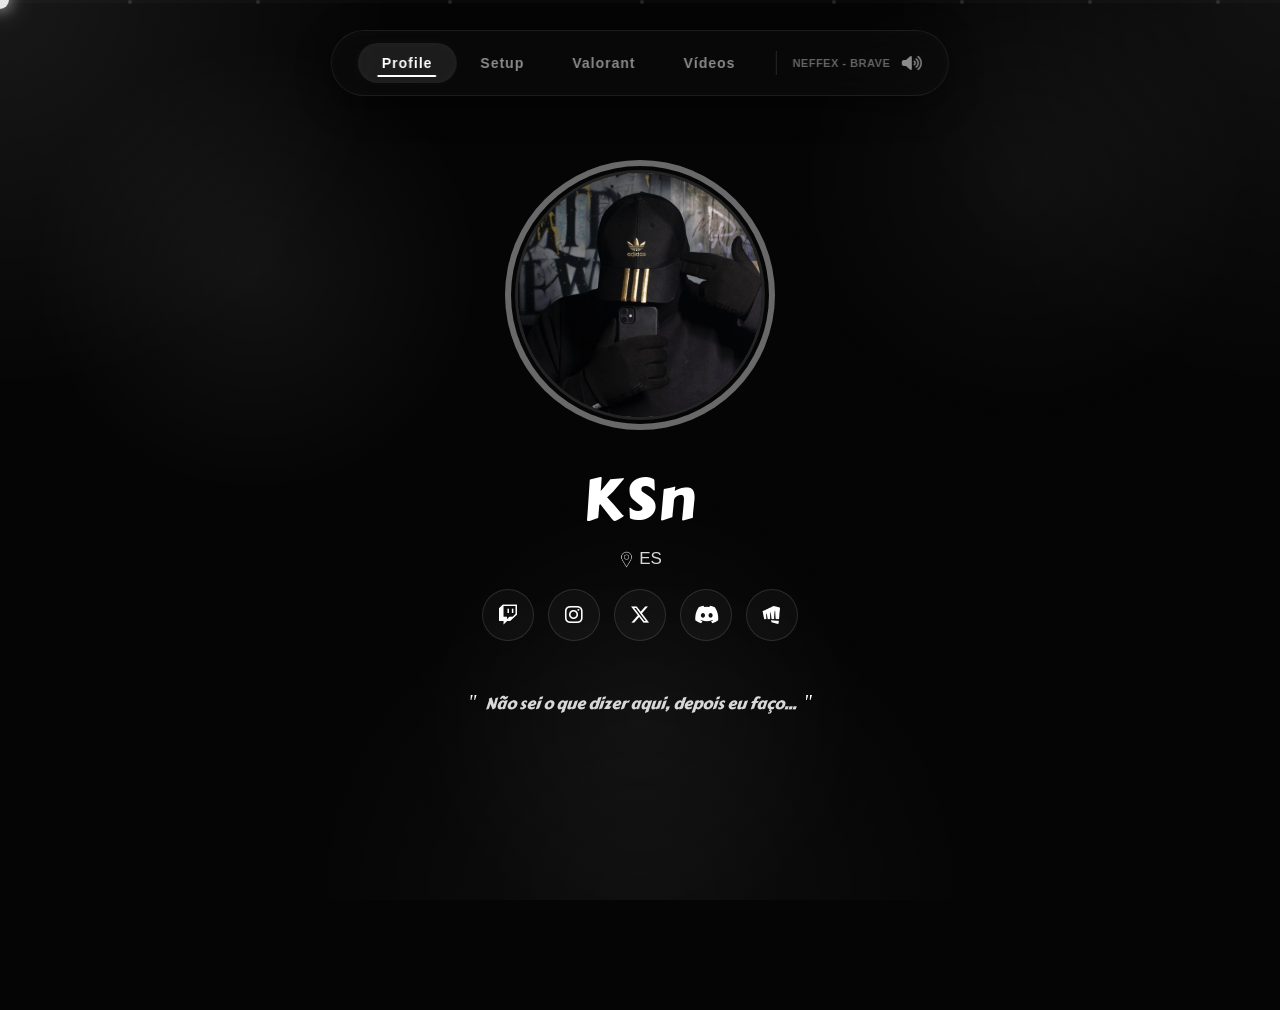
==== index.html @ 1a4c0a7f "Add files via upload" ====
<!DOCTYPE html>
<html lang="pt-BR">
<head>
    <meta charset="UTF-8">
    <meta name="viewport" content="width=device-width, initial-scale=1.0">
    <title>KSn | Profile</title>

    <link rel="icon" type="image/png" href="img/logo perfil.png">
    <link rel="stylesheet" href="style.css">
    <link rel="stylesheet" href="https://cdnjs.cloudflare.com/ajax/libs/font-awesome/6.5.1/css/all.min.css">

    <link rel="preconnect" href="https://fonts.googleapis.com">
    <link rel="preconnect" href="https://fonts.gstatic.com" crossorigin>
    <link href="https://fonts.googleapis.com/css2?family=Bowlby+One&family=Carter+One&display=swap" rel="stylesheet">

    <meta name="author" content="KSn">
    <meta property="og:type" content="website">
    <meta property="og:url" content="https://khrissodre.github.io/KSn/">
    <meta property="og:title" content="KSn | Links Oficiais">
    <meta property="og:description" content="Acesse minhas redes sociais, lives e setup.">
    <meta property="og:image" content="https://khrissodre.github.io/KSn/img/logo%20perfil.png">

    <meta name="twitter:card" content="summary_large_image">
    <meta name="twitter:title" content="KSn | Profile">
    <meta name="twitter:description" content="Player de Valorant. Links oficiais aqui.">
    <meta name="twitter:image" content="img/logo perfil.png">
</head>
<body>

    <div class="music-progress-container">
        <div id="music-progress-bar" class="music-progress-fill"></div>
    </div>

    <div class="particles">
        <span></span><span></span><span></span><span></span>
        <span></span><span></span><span></span><span></span>
    </div>

    <div class="cursor"></div>

    <header>
        <nav class="navbar">
            <a href="index.html" class="active">Profile</a>
            <a href="setup.html">Setup</a>
            <a href="setting.html">Valorant</a>
            <a href="video.html">Vídeos</a>
            <div class="divisor"></div>
            
            <span id="music-status" class="music-text-status">NEFFEX - Brave</span>
            
            <button onclick="toggleMusic()" class="botao-musica">
                <i id="img-music" class="fa-solid fa-volume-xmark"></i>
            </button>
        </nav>
    </header>

    <main>
        <div class="profile-header">
            <div class="foto-container">
                <img class="foto-perfil" src="img/logo perfil.png" alt="Foto Perfil">
            </div>

            <h1>KSn</h1>

            <p class="location">
                <img src="img/pino-de-localizacao.png" alt="Localização">
                ES
            </p>

            <div class="social-links">
                <a href="https://www.twitch.tv/ksnx_" class="social-btn twitch" target="_blank" rel="noopener">
                    <i class="fab fa-twitch"></i>
                </a>
                <a href="https://www.instagram.com/khrissodre/" class="social-btn instagram" target="_blank" rel="noopener">
                    <i class="fab fa-instagram"></i>
                </a>
                <a href="https://x.com/KsSodre" class="social-btn twitter" target="_blank" rel="noopener">
                    <i class="fab fa-x-twitter"></i>
                </a>
                <a href="https://discord.gg/SvCsMb9gwh" class="social-btn discord" target="_blank" rel="noopener">
                    <i class="fab fa-discord"></i>
                </a>
                <div class="copy-wrapper">
                    <a href="javascript:void(0)" onclick="copiarRiotID(this, 'KSn#027')">
                        <img src="img/logo riot.png" alt="Riot ID" class="riot-icon">
                    </a>
                </div>
            </div>
        </div>

        <h2 class="bio">
            Não sei o que dizer aqui, depois eu faço...
        </h2>
    </main>

    <audio id="musica" loop preload="auto">
        <source src="audio/NEFFEX - Brave [Copyright Free] No.217.mp3" type="audio/mpeg">
    </audio>

    <script>
    document.addEventListener("DOMContentLoaded", () => {
        // ==========================================
        // 1. CONTROLE DE ÁUDIO COM PROGRESSO VISUAL
        // ==========================================
        const musica = document.getElementById("musica");
        const iconeMusica = document.getElementById("img-music");
        const musicProgressBar = document.getElementById("music-progress-bar");

        if (musica) {
            musica.volume = 0.15;

            // Recupera e aplica o estado de mute salvo
            const musicaMutada = localStorage.getItem("musicMuted");
            if (musicaMutada === "true") {
                musica.muted = true;
                if (iconeMusica) iconeMusica.className = "fa-solid fa-volume-xmark";
            } else {
                musica.muted = false;
                if (iconeMusica) iconeMusica.className = "fa-solid fa-volume-high";
            }

            // Função segura para aplicar minutagem e dar Play
            function sincronizarETocar() {
                const tempoSalvo = localStorage.getItem("musicTime");
                if (tempoSalvo && musica.currentTime === 0) {
                    musica.currentTime = parseFloat(tempoSalvo);
                }
                musica.play().catch(() => { console.log("Autoplay aguardando interação."); });
            }

            // Eventos de inicialização do áudio
            musica.addEventListener("loadedmetadata", sincronizarETocar);
            sincronizarETocar();
            document.addEventListener("click", sincronizarETocar, { once: true });

            // Loop de sincronização (LocalStorage + Barra de Progresso)
            setInterval(() => {
                if (!musica.paused && musica.currentTime > 0) {
                    localStorage.setItem("musicTime", musica.currentTime);
                    
                    if (musica.duration && musicProgressBar) {
                        const porcentagem = (musica.currentTime / musica.duration) * 100;
                        musicProgressBar.style.width = `${porcentagem}%`;
                    }
                }
            }, 250);
        }

        // Função de clique no botão de Mute modificada (Texto fica fixo)
        window.toggleMusic = function() {
            if (!musica) return;
            musica.muted = !musica.muted;
            
            if (musica.muted) {
                if (iconeMusica) iconeMusica.className = "fa-solid fa-volume-xmark";
            } else {
                if (iconeMusica) iconeMusica.className = "fa-solid fa-volume-high";
            }
            localStorage.setItem("musicMuted", musica.muted);
        };

        // ==========================================
        // 2. CURSOR CUSTOMIZADO PROTEGIDO
        // ==========================================
        const cursor = document.querySelector(".cursor");
        if (cursor) {
            document.addEventListener("mousemove", (e) => {
                if (e.clientX >= window.innerWidth - 16 || e.clientY >= window.innerHeight - 5 || e.clientX <= 5 || e.clientY <= 5) {
                    cursor.style.display = "none";
                } else {
                    cursor.style.display = "block";
                }
                cursor.style.left = e.clientX + "px";
                cursor.style.top = e.clientY + "px";
            });

            document.addEventListener("mouseleave", () => {
                cursor.style.display = "none";
            });

            // Seleciona todos os elementos interativos ativos para o hover do cursor
            const hoverItems = document.querySelectorAll("a, button, .social-btn, .copy-wrapper a, .riot-icon");
            hoverItems.forEach(item => {
                item.addEventListener("mouseenter", () => cursor.classList.add("active"));
                item.addEventListener("mouseleave", () => cursor.classList.remove("active"));
            });
        }
    });

    // ==========================================
    // 3. FUNÇÃO DE COPIAR RIOT ID
    // ==========================================
    function copiarRiotID(elemento, textoParaCopiar) {
        navigator.clipboard.writeText(textoParaCopiar).then(() => {
            const parent = elemento.closest(".copy-wrapper") || elemento.parentElement;
            const existingNotif = parent.querySelector(".copy-notif");

            if (existingNotif) existingNotif.remove();

            const notif = document.createElement("div");
            notif.className = "copy-notif";
            notif.innerHTML = `
                <div class="copy-content">
                    <div class="copy-text">
                        <strong>Copiado!</strong>
                        <span>${textoParaCopiar}</span>
                    </div>
                    <i class="fa-regular fa-clipboard"></i>
                </div>
            `;

            parent.appendChild(notif);

            setTimeout(() => {
                notif.style.animation = "fadeOut 0.3s ease forwards";
                setTimeout(() => { notif.remove(); }, 300);
            }, 2500);
        });
    }
    </script>
</body>
</html>
---- style.css ----
/* ==================================================
   1. RESET GLOBAL & ESTILOS BASE
=================================================== */
* {
    margin: 0;
    padding: 0;
    box-sizing: border-box;
    scrollbar-width: thin;
    scrollbar-color: rgba(255, 255, 255, 0.25) rgba(255, 255, 255, 0.03);
}

body {
    font-family: 'Segoe UI', sans-serif;
    color: white;
    cursor: none !important;
    overflow-x: hidden;
    overflow-y: auto;
    min-height: 100vh;
    position: relative;
    background:
        radial-gradient(circle at top left, rgba(255, 255, 255, 0.08), transparent 25%),
        radial-gradient(circle at top right, rgba(255, 255, 255, 0.05), transparent 25%),
        radial-gradient(circle at bottom center, rgba(255, 255, 255, 0.04), transparent 30%),
        #050505;
    background-attachment: fixed;
}

body::before {
    content: "";
    position: fixed;
    inset: 0;
    background:
        radial-gradient(circle at 20% 30%, rgba(255, 255, 255, 0.06), transparent 20%),
        radial-gradient(circle at 80% 20%, rgba(255, 255, 255, 0.04), transparent 20%),
        radial-gradient(circle at 50% 80%, rgba(255, 255, 255, 0.04), transparent 25%);
    pointer-events: none;
    z-index: -2;
    animation: backgroundMove 12s ease-in-out infinite alternate;
}

@keyframes backgroundMove {
    0% { transform: translateY(0) scale(1); }
    100% { transform: translateY(-20px) scale(1.05); }
}

/* ==================================================
   2. SISTEMA VISUAL DA MÚSICA (TOPO DA PÁGINA)
================================================== */
.music-progress-container {
    position: fixed;
    top: 0;
    left: 0;
    width: 100%;
    height: 3px; /* Fica fixado no teto absoluto da tela */
    background: rgba(255, 255, 255, 0.02);
    z-index: 1000001; /* Acima do cursor para garantir visibilidade */
    overflow: hidden;
}

.music-progress-fill {
    height: 100%;
    width: 0%; /* Atualizado pelo JS */
    background: #ffffff;
    box-shadow: 0 0 10px rgba(255, 255, 255, 0.8), 0 0 5px rgba(255, 255, 255, 0.4);
    transition: width 0.2s linear;
}

/* ==================================================
   3. PARTICLES SYSTEM
=================================================== */
.particles {
    position: fixed;
    inset: 0;
    overflow: hidden;
    pointer-events: none;
    z-index: -1;
}

.particles span {
    position: absolute;
    width: 4px;
    height: 4px;
    border-radius: 50%;
    background: rgba(255, 255, 255, 0.12);
    animation: particleFloat linear infinite;
}

.particles span:nth-child(1) { left: 10%; animation-duration: 18s; }
.particles span:nth-child(2) { left: 20%; animation-duration: 25s; animation-delay: 2s; }
.particles span:nth-child(3) { left: 35%; animation-duration: 20s; animation-delay: 4s; }
.particles span:nth-child(4) { left: 50%; animation-duration: 22s; animation-delay: 1s; }
.particles span:nth-child(5) { left: 65%; animation-duration: 18s; animation-delay: 3s; }
.particles span:nth-child(6) { left: 75%; animation-duration: 26s; animation-delay: 5s; }
.particles span:nth-child(7) { left: 85%; animation-duration: 21s; animation-delay: 2s; }
.particles span:nth-child(8) { left: 95%; animation-duration: 24s; animation-delay: 4s; }

@keyframes particleFloat {
    from {
        transform: translateY(100vh) scale(0);
        opacity: 0;
    }
    10% { opacity: 1; }
    to {
        transform: translateY(-10vh) scale(1.2);
        opacity: 0;
    }
}

/* ==================================================
   4. CUSTOM CURSOR GRAPHICS
=================================================== */
.cursor {
    position: fixed;
    top: 0;
    left: 0;
    width: 18px;
    height: 18px;
    border-radius: 50%;
    background: rgba(255, 255, 255, 0.9);
    box-shadow: 0 0 15px rgba(255, 255, 255, 0.7), 0 0 30px rgba(255, 255, 255, 0.4);
    pointer-events: none;
    transform: translate(-50%, -50%);
    z-index: 1000000; /* Atualizado para flutuar acima dos modais de jogos */
    transition: width .2s ease, height .2s ease, background .2s ease, box-shadow .2s ease;
}

.cursor.active {
    width: 30px;
    height: 30px;
    background: rgba(255, 255, 255, 0.15);
    box-shadow: 0 0 20px rgba(255, 255, 255, 0.4);
}

/* ==================================================
   5. NAVBAR & MUSIC TEXT
=================================================== */
.navbar {
    display: flex;
    align-items: center;
    width: fit-content;
    position: fixed;
    top: 10px;
    left: 50%;
    transform: translateX(-50%);
    z-index: 1000;
    margin: 20px auto;
    padding: 12px 26px;
    border-radius: 60px;
    border: 1px solid rgba(255, 255, 255, 0.08);
    background: rgba(15, 15, 15, 0.45);
    backdrop-filter: blur(14px);
    -webkit-backdrop-filter: blur(14px);
    box-shadow: 0 8px 35px rgba(0, 0, 0, 0.45), inset 0 0 20px rgba(255, 255, 255, 0.02);
    transition: .35s ease;
}

.navbar:hover {
    box-shadow: 0 10px 40px rgba(0, 0, 0, 0.55), 0 0 25px rgba(255, 255, 255, 0.05);
}

.navbar a {
    position: relative;
    text-decoration: none;
    color: #8b8b8b;
    font-size: 14px;
    font-weight: 600;
    letter-spacing: 1px;
    padding: 12px 24px;
    border-radius: 40px;
    transition: color .3s ease, background .3s ease, transform .3s ease;
}

.navbar a:hover {
    color: white;
    transform: translateY(-2px);
    background: rgba(255, 255, 255, 0.05);
}

.navbar a.active {
    color: white;
    background: rgba(255, 255, 255, 0.08);
    box-shadow: inset 0 0 10px rgba(255, 255, 255, 0.04), 0 0 15px rgba(255, 255, 255, 0.03);
}

.navbar a::after {
    content: "";
    position: absolute;
    left: 50%;
    bottom: 6px;
    width: 0%;
    height: 2px;
    border-radius: 10px;
    background: white;
    transform: translateX(-50%);
    transition: .35s ease;
}

.navbar a:hover::after,
.navbar a.active::after {
    width: 60%;
}

.divisor {
    width: 1px;
    height: 24px;
    margin: 0 16px;
    background: rgba(255, 255, 255, 0.12);
}

.music-text-status {
    font-size: 11px;
    font-weight: 600;
    letter-spacing: 0.5px;
    color: #8b8b8b;
    margin-right: 12px;
    text-transform: uppercase;
    white-space: nowrap;
    animation: textPulse 2s ease-in-out infinite alternate;
    opacity: 0.7;
    display: inline-block !important;
}

@keyframes textPulse {
    0% { opacity: 0.4; text-shadow: 0 0 0px rgba(255,255,255,0); }
    100% { opacity: 0.8; text-shadow: 0 0 4px rgba(255,255,255,0.1); }
}

.botao-musica {
    display: inline-flex;
    align-items: center;
    justify-content: center;
    background: transparent;
    border: none;
    color: #8b8b8b;
    font-size: 16px;
    padding: 0;
    transition: color .3s ease, transform .3s ease;
}

.botao-musica:hover {
    color: #ffffff;
    transform: scale(1.15);
}

.botao-musica i, 
.botao-musica #img-music {
    color: inherit !important;
    transition: color .3s ease;
}

/* ==================================================
   6. PROFILE HEADER & AVATAR
=================================================== */
.profile-header {
    display: flex;
    flex-direction: column;
    align-items: center;
    text-align: center;
    margin-top: 110px;
    animation: fadeUp 1s ease forwards;
}

.foto-container {
    position: relative;
    margin-top: 50px;
    display: flex;
    justify-content: center;
    align-items: center;
    width: 270px;
    height: 270px;
}

.foto-container::before {
    content: "";
    position: absolute;
    width: 100%;
    height: 100%;
    border-radius: 50%;
    background: white;
    opacity: 0.4;
    animation: ringRotate 5s linear infinite;
}

.foto-container::after {
    content: "";
    position: absolute;
    inset: 6px;
    background: #050505;
    border-radius: 50%;
    z-index: 1;
}

.foto-perfil {
    position: relative;
    z-index: 2;
    width: 250px;
    height: 250px;
    border-radius: 50%;
    object-fit: cover;
    border: 3px solid rgba(255, 255, 255, 0.12);
    animation: fotoFloat 4s ease-in-out infinite;
}

.foto-perfil:hover {
    transform: scale(1.04);
}

@keyframes fotoFloat {
    0%, 100% { transform: translateY(0); }
    50% { transform: translateY(-8px); }
}

@keyframes ringRotate {
    0% { transform: rotate(0deg); }
    100% { transform: rotate(360deg); }
}

/* ==================================================
   7. TYPOGRAPHY (NAME & LOCATION)
=================================================== */
.profile-header h1 {
    margin-top: 25px;
    margin-bottom: 10px;
    font-family: "Carter One", system-ui;
    font-size: 58px;
    font-weight: 400;
    letter-spacing: 2px;
    color: white;
    animation: nomeGlow 3s ease-in-out infinite;
    transition: .4s ease;
}

.profile-header h1:hover {
    transform: scale(1.03);
}

@keyframes nomeGlow {
    0%, 100% { text-shadow: 0 0 8px rgba(255, 255, 255, 0.3), 0 0 18px rgba(255, 255, 255, 0.1); }
    50% { text-shadow: 0 0 12px rgba(255, 255, 255, 0.6), 0 0 28px rgba(255, 255, 255, 0.2); }
}

.location {
    display: flex;
    align-items: center;
    justify-content: center;
    gap: 4px;
    margin-top: -5px;
    color: #d8d8d8;
    font-size: 17px;
}

.location img {
    width: 17px;
    opacity: 0.7;
}

/* ==================================================
   8. SOCIAL LINKS & BUTTONS
=================================================== */
.social-links {
    display: flex;
    justify-content: center;
    align-items: center;
    gap: 14px;
    margin-top: 20px;
}

.copy-wrapper {
    position: relative;
    display: inline-block;
}

.social-btn,
.copy-wrapper a {
    position: relative;
    display: flex;
    justify-content: center;
    align-items: center;
    width: 52px;
    height: 52px;
    overflow: hidden;
    border-radius: 50%;
    background: rgba(255, 255, 255, 0.03);
    border: 1px solid rgba(255, 255, 255, 0.12);
    backdrop-filter: blur(10px);
    text-decoration: none;
    transition: transform .35s ease, box-shadow .35s ease;
}

.social-btn i,
.copy-wrapper img {
    position: relative;
    z-index: 2;
    transition: .35s ease;
}

.social-btn i {
    font-size: 20px;
    color: white;
}

.copy-wrapper img {
    width: 24px;
}

.social-btn::before,
.copy-wrapper a::before {
    content: "";
    position: absolute;
    left: 0;
    bottom: -100%;
    width: 100%;
    height: 100%;
    border-radius: 50%;
    background: white;
    transition: .45s ease;
}

.social-btn:hover::before,
.copy-wrapper a:hover::before {
    bottom: 0;
}

.social-btn:hover,
.copy-wrapper a:hover {
    transform: translateY(-4px) scale(1.05);
    box-shadow: 0 0 18px rgba(255, 255, 255, 0.15);
}

.social-btn:hover i { color: #050505 !important; }
.copy-wrapper a:hover img { filter: brightness(0); }
.riot-icon { width: 40px !important; }

/* ==================================================
   9. COPY NOTIFICATION BOX
=================================================== */
.copy-notif {
    position: absolute;
    top: 50%;
    left: calc(100% + 15px);
    transform: translateY(-50%);
    display: flex;
    align-items: center;
    gap: 10px;
    width: fit-content;
    min-width: 140px;
    padding: 10px 14px;
    border-radius: 14px;
    background: #111;
    border: 1px solid rgba(255, 255, 255, 0.08);
    z-index: 9999;
    animation: fadeIn .25s ease;
}

.copy-content {
    display: flex;
    align-items: center;
    gap: 10px;
}

.copy-text strong {
    display: block;
    margin-bottom: 2px;
    font-size: 13px;
    color: white;
}

.copy-text span {
    display: flex;
    flex-direction: column;
    font-size: 13px;
    color: #b5b5b5;
}

.copy-content i {
    margin-top: 2px;
    font-size: 15px;
    color: white;
    flex-shrink: 0;
}

.copy-notif::before {
    content: "";
    position: absolute;
    left: -6px;
    top: 50%;
    width: 12px;
    height: 12px;
    background: #111;
    transform: translateY(-50%) rotate(45deg);
    border-left: 1px solid rgba(255, 255, 255, 0.08);
    border-bottom: 1px solid rgba(255, 255, 255, 0.08);
}

/* ==================================================
   10. BIOGRAPHY SECTION
=================================================== */
.bio {
    max-width: 500px;
    margin: 45px auto 20px;
    text-align: center;
    font-family: 'Carter One', cursive;
    font-size: 16px;
    font-style: italic;
    font-weight: 400;
    line-height: 1.6;
    color: #d8d8d8;
    animation: fadeUp 1s ease forwards;
}

.bio::before, .bio::after { font-family: serif; font-size: 20px; color: white; }
.bio::before { content: '"'; margin-right: 5px; }
.bio::after { content: '"'; margin-left: 5px; }

/* ==================================================
   11. ANIMATIONS KEYFRAMES
=================================================== */
@keyframes fadeUp {
    from { opacity: 0; transform: translateY(30px); }
    to { opacity: 1; transform: translateY(0); }
}

@keyframes navbarFade {
    from { opacity: 0; transform: translateX(-50%) translateY(-20px); }
    to { opacity: 1; transform: translateX(-50%) translateY(0); }
}

@keyframes fadeIn {
    from { opacity: 0; transform: translateY(-50%) translateX(-10px); }
    to { opacity: 1; transform: translateY(-50%) translateX(0); }
}

@keyframes fadeOut {
    from { opacity: 1; transform: translateY(-50%) translateX(0); }
    to { opacity: 0; transform: translateY(-50%) translateX(10px); }
}

/* ==================================================
   12. NATIVE SCROLLBARS
=================================================== */
::-webkit-scrollbar { width: 10px; }
::-webkit-scrollbar-track { background: rgba(255, 255, 255, 0.03); border-radius: 10px; }
::-webkit-scrollbar-thumb { background: rgba(255, 255, 255, 0.2); border-radius: 10px; border: 2px solid rgba(0, 0, 0, 0.3); }
::-webkit-scrollbar-thumb:hover { background: rgba(255, 255, 255, 0.35); }
::-webkit-scrollbar-corner { background: transparent; }

/* ==================================================
   13. RESPONSIVE LAYOUT (MOBILE)
=================================================== */
@media (max-width: 768px) {
    * {
        cursor: auto !important; /* Restaura o cursor do sistema em telas touch */
    }
    .cursor {
        display: none !important;
    }
    .particles {
        opacity: 0.4;
    }
    .navbar {
        top: 20px;
        margin: 20px auto 0;
        width: 95%;
        padding: 10px 14px;
        justify-content: center;
        flex-wrap: wrap;
        gap: 6px;
        border-radius: 40px;
    }
    .navbar a {
        font-size: 12px;
        padding: 8px 10px;
        white-space: nowrap;
    }
    .divisor {
        display: none;
    }
    .music-text-status {
        display: none !important; /* Oculta o texto em telas pequenas para poupar espaço */
    }
    .botao-musica {
        font-size: 14px;
        padding: 6px;
    }
    .profile-header {
        margin-top: 120px;
        padding: 0 15px;
    }
    .foto-container {
        width: 180px;
        height: 180px;
    }
    .foto-perfil {
        width: 165px;
        height: 165px;
    }
    .profile-header h1 {
        font-size: 36px;
    }
    .location {
        font-size: 14px;
    }
    .location img {
        width: 14px;
    }
}
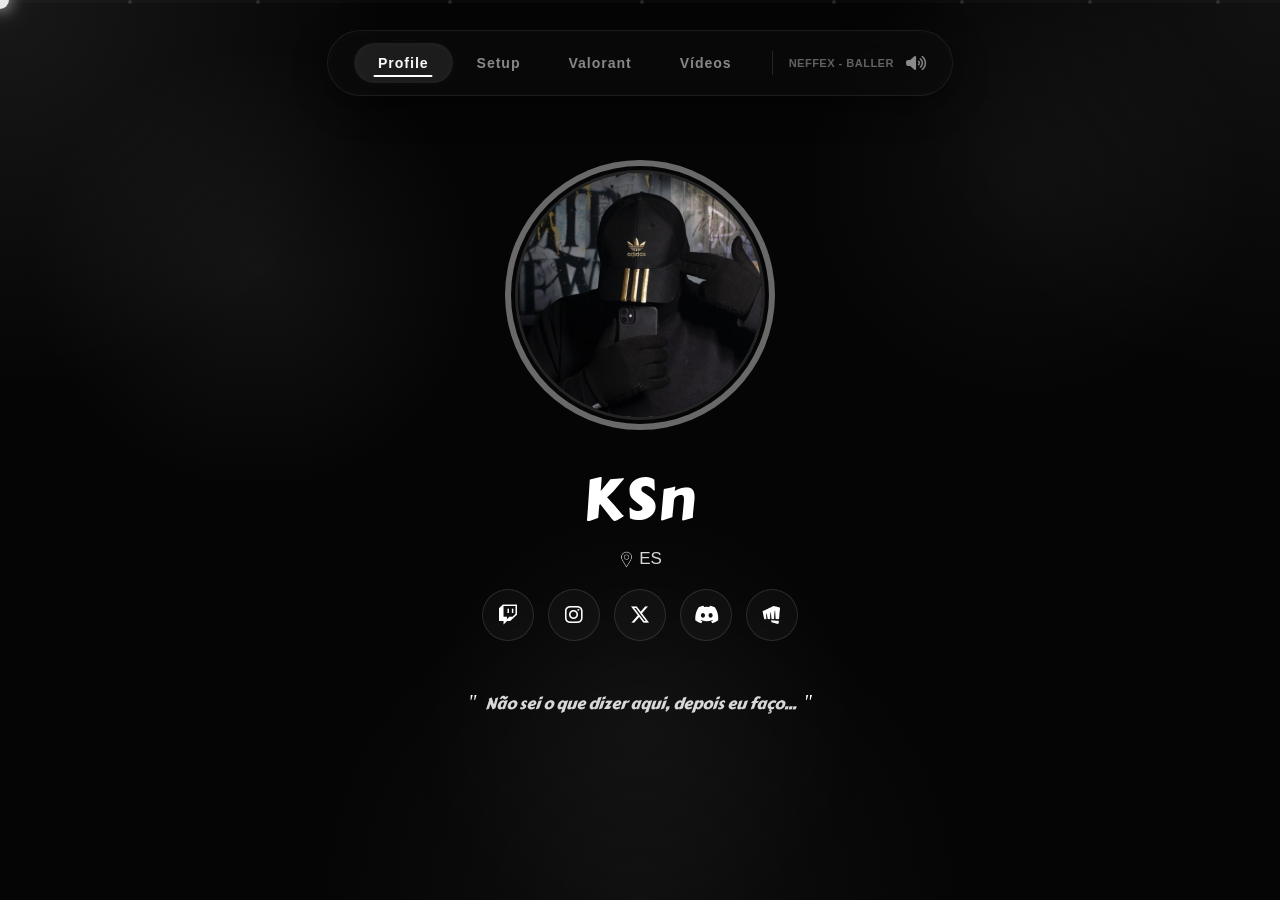
==== commit 04194ea0: "Add files via upload" ====
--- a/index.html
+++ b/index.html
@@ -46,7 +46,7 @@
             <a href="video.html">Vídeos</a>
             <div class="divisor"></div>
             
-            <span id="music-status" class="music-text-status">NEFFEX - Brave</span>
+            <span id="music-status" class="music-text-status">NEFFEX - Baller</span>
             
             <button onclick="toggleMusic()" class="botao-musica">
                 <i id="img-music" class="fa-solid fa-volume-xmark"></i>
@@ -94,7 +94,7 @@
     </main>
 
     <audio id="musica" loop preload="auto">
-        <source src="audio/NEFFEX - Brave [Copyright Free] No.217.mp3" type="audio/mpeg">
+        <source src="audio/NEFFEX - Baller.mp3" type="audio/mpeg">
     </audio>
 
     <script>
--- a/style.css
+++ b/style.css
@@ -9,12 +9,15 @@
     scrollbar-color: rgba(255, 255, 255, 0.25) rgba(255, 255, 255, 0.03);
 }
 
+main {
+    overflow: hidden;
+}
+
 body {
     font-family: 'Segoe UI', sans-serif;
     color: white;
     cursor: none !important;
     overflow-x: hidden;
-    overflow-y: auto;
     min-height: 100vh;
     position: relative;
     background:
@@ -497,7 +500,7 @@
 =================================================== */
 .bio {
     max-width: 500px;
-    margin: 45px auto 20px;
+    margin: 45px auto 0;
     text-align: center;
     font-family: 'Carter One', cursive;
     font-size: 16px;
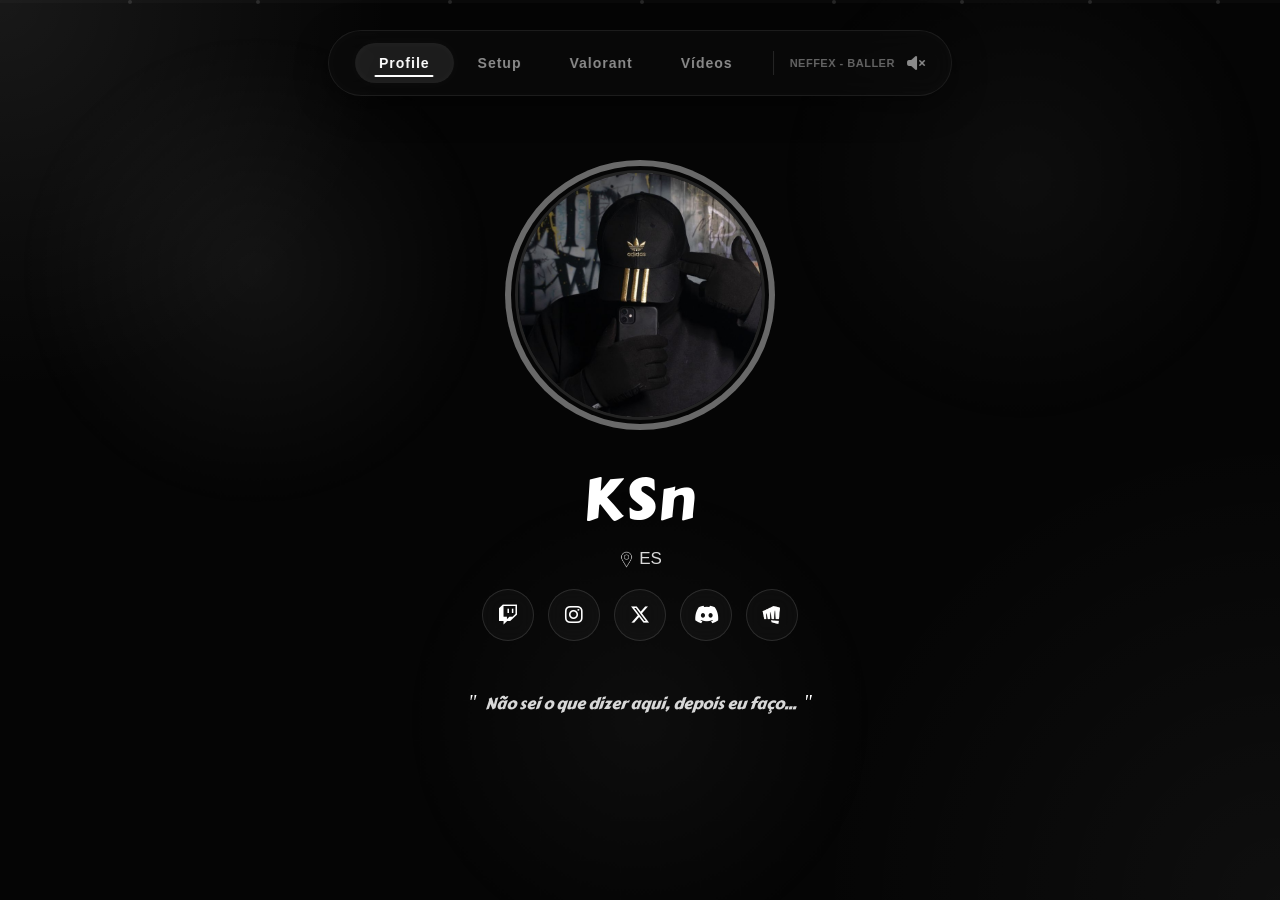
==== commit 3743bd1e: "Add files via upload" ====
--- a/index.html
+++ b/index.html
@@ -1,222 +1,227 @@
 <!DOCTYPE html>
 <html lang="pt-BR">
+
 <head>
     <meta charset="UTF-8">
-    <meta name="viewport" content="width=device-width, initial-scale=1.0">
+
+    <meta
+        name="viewport"
+        content="width=device-width, initial-scale=1.0"
+    >
+
     <title>KSn | Profile</title>
 
-    <link rel="icon" type="image/png" href="img/logo perfil.png">
-    <link rel="stylesheet" href="style.css">
-    <link rel="stylesheet" href="https://cdnjs.cloudflare.com/ajax/libs/font-awesome/6.5.1/css/all.min.css">
+    <link
+        rel="icon"
+        type="image/png"
+        href="assets/img/avatar/logo perfil.png"
+    >
+
+    <link
+        rel="stylesheet"
+        href="https://cdnjs.cloudflare.com/ajax/libs/font-awesome/6.5.1/css/all.min.css"
+    >
+
+    <link rel="stylesheet" href="assets/css/global.css">
+    <link rel="stylesheet" href="assets/css/index.css">
 
     <link rel="preconnect" href="https://fonts.googleapis.com">
-    <link rel="preconnect" href="https://fonts.gstatic.com" crossorigin>
-    <link href="https://fonts.googleapis.com/css2?family=Bowlby+One&family=Carter+One&display=swap" rel="stylesheet">
+
+    <link
+        rel="preconnect"
+        href="https://fonts.gstatic.com"
+        crossorigin
+    >
+
+    <link
+        href="https://fonts.googleapis.com/css2?family=Bowlby+One&family=Carter+One&display=swap"
+        rel="stylesheet"
+    >
 
     <meta name="author" content="KSn">
+
     <meta property="og:type" content="website">
     <meta property="og:url" content="https://khrissodre.github.io/KSn/">
     <meta property="og:title" content="KSn | Links Oficiais">
-    <meta property="og:description" content="Acesse minhas redes sociais, lives e setup.">
-    <meta property="og:image" content="https://khrissodre.github.io/KSn/img/logo%20perfil.png">
+
+    <meta
+        property="og:description"
+        content="Acesse minhas redes sociais, lives e setup."
+    >
+
+    <meta
+        property="og:image"
+        content="https://khrissodre.github.io/KSn/img/logo%20perfil.png"
+    >
 
     <meta name="twitter:card" content="summary_large_image">
     <meta name="twitter:title" content="KSn | Profile">
-    <meta name="twitter:description" content="Player de Valorant. Links oficiais aqui.">
-    <meta name="twitter:image" content="img/logo perfil.png">
+
+    <meta
+        name="twitter:description"
+        content="Player de Valorant. Links oficiais aqui."
+    >
+
+    <meta
+        name="twitter:image"
+        content="https://khrissodre.github.io/KSn/img/logo%20perfil.png"
+    >
 </head>
+
 <body>
 
     <div class="music-progress-container">
-        <div id="music-progress-bar" class="music-progress-fill"></div>
+        <div
+            id="music-progress-bar"
+            class="music-progress-fill"
+        ></div>
     </div>
 
-    <div class="particles">
-        <span></span><span></span><span></span><span></span>
-        <span></span><span></span><span></span><span></span>
+    <div class="particles" aria-hidden="true">
+        <span></span>
+        <span></span>
+        <span></span>
+        <span></span>
+        <span></span>
+        <span></span>
+        <span></span>
+        <span></span>
     </div>
 
-    <div class="cursor"></div>
+    <div class="cursor" aria-hidden="true"></div>
 
     <header>
-        <nav class="navbar">
+        <nav class="navbar" aria-label="Navegação principal">
+
             <a href="index.html" class="active">Profile</a>
             <a href="setup.html">Setup</a>
             <a href="setting.html">Valorant</a>
             <a href="video.html">Vídeos</a>
-            <div class="divisor"></div>
-            
-            <span id="music-status" class="music-text-status">NEFFEX - Baller</span>
-            
-            <button onclick="toggleMusic()" class="botao-musica">
-                <i id="img-music" class="fa-solid fa-volume-xmark"></i>
+
+            <div class="divisor" aria-hidden="true"></div>
+
+            <span
+                id="music-status"
+                class="music-text-status"
+            >
+                NEFFEX - Baller
+            </span>
+
+            <button
+                type="button"
+                onclick="toggleMusic()"
+                class="botao-musica"
+                aria-label="Ativar ou desativar música"
+            >
+                <i
+                    id="img-music"
+                    class="fa-solid fa-volume-xmark"
+                    aria-hidden="true"
+                ></i>
             </button>
+
         </nav>
     </header>
 
     <main>
+
         <div class="profile-header">
+
             <div class="foto-container">
-                <img class="foto-perfil" src="img/logo perfil.png" alt="Foto Perfil">
+                <img
+                    class="foto-perfil"
+                    src="assets/img/avatar/logo perfil.png"
+                    alt="Foto de perfil de KSn"
+                >
             </div>
 
             <h1>KSn</h1>
 
             <p class="location">
-                <img src="img/pino-de-localizacao.png" alt="Localização">
+                <img
+                    src="assets/img/icones/pino-de-localizacao.png"
+                    alt=""
+                    aria-hidden="true"
+                >
                 ES
             </p>
 
             <div class="social-links">
-                <a href="https://www.twitch.tv/ksnx_" class="social-btn twitch" target="_blank" rel="noopener">
-                    <i class="fab fa-twitch"></i>
-                </a>
-                <a href="https://www.instagram.com/khrissodre/" class="social-btn instagram" target="_blank" rel="noopener">
-                    <i class="fab fa-instagram"></i>
-                </a>
-                <a href="https://x.com/KsSodre" class="social-btn twitter" target="_blank" rel="noopener">
-                    <i class="fab fa-x-twitter"></i>
-                </a>
-                <a href="https://discord.gg/SvCsMb9gwh" class="social-btn discord" target="_blank" rel="noopener">
-                    <i class="fab fa-discord"></i>
-                </a>
+
+                <a
+                    href="https://www.twitch.tv/ksnx_"
+                    class="social-btn twitch"
+                    target="_blank"
+                    rel="noopener noreferrer"
+                    aria-label="Twitch de KSn"
+                >
+                    <i class="fab fa-twitch" aria-hidden="true"></i>
+                </a>
+
+                <a
+                    href="https://www.instagram.com/khrissodre/"
+                    class="social-btn instagram"
+                    target="_blank"
+                    rel="noopener noreferrer"
+                    aria-label="Instagram de KSn"
+                >
+                    <i class="fab fa-instagram" aria-hidden="true"></i>
+                </a>
+
+                <a
+                    href="https://x.com/KsSodre"
+                    class="social-btn twitter"
+                    target="_blank"
+                    rel="noopener noreferrer"
+                    aria-label="Perfil de KSn no X"
+                >
+                    <i class="fab fa-x-twitter" aria-hidden="true"></i>
+                </a>
+
+                <a
+                    href="https://discord.gg/SvCsMb9gwh"
+                    class="social-btn discord"
+                    target="_blank"
+                    rel="noopener noreferrer"
+                    aria-label="Servidor de KSn no Discord"
+                >
+                    <i class="fab fa-discord" aria-hidden="true"></i>
+                </a>
+
                 <div class="copy-wrapper">
-                    <a href="javascript:void(0)" onclick="copiarRiotID(this, 'KSn#027')">
-                        <img src="img/logo riot.png" alt="Riot ID" class="riot-icon">
+                    <a
+                        href="#"
+                        data-copy="KSn#027"
+                        onclick="event.preventDefault(); copiarRiotID(this, this.dataset.copy)"
+                        aria-label="Copiar Riot ID KSn#027"
+                    >
+                    
+                        <img
+                            src="assets/img/icones/logo riot.png"
+                            alt=""
+                            class="riot-icon"
+                        >
                     </a>
                 </div>
+
             </div>
         </div>
 
         <h2 class="bio">
             Não sei o que dizer aqui, depois eu faço...
         </h2>
+
     </main>
 
     <audio id="musica" loop preload="auto">
-        <source src="audio/NEFFEX - Baller.mp3" type="audio/mpeg">
+        <source
+            src="assets/audio/NEFFEX - Baller.mp3"
+            type="audio/mpeg"
+        >
     </audio>
 
-    <script>
-    document.addEventListener("DOMContentLoaded", () => {
-        // ==========================================
-        // 1. CONTROLE DE ÁUDIO COM PROGRESSO VISUAL
-        // ==========================================
-        const musica = document.getElementById("musica");
-        const iconeMusica = document.getElementById("img-music");
-        const musicProgressBar = document.getElementById("music-progress-bar");
-
-        if (musica) {
-            musica.volume = 0.15;
-
-            // Recupera e aplica o estado de mute salvo
-            const musicaMutada = localStorage.getItem("musicMuted");
-            if (musicaMutada === "true") {
-                musica.muted = true;
-                if (iconeMusica) iconeMusica.className = "fa-solid fa-volume-xmark";
-            } else {
-                musica.muted = false;
-                if (iconeMusica) iconeMusica.className = "fa-solid fa-volume-high";
-            }
-
-            // Função segura para aplicar minutagem e dar Play
-            function sincronizarETocar() {
-                const tempoSalvo = localStorage.getItem("musicTime");
-                if (tempoSalvo && musica.currentTime === 0) {
-                    musica.currentTime = parseFloat(tempoSalvo);
-                }
-                musica.play().catch(() => { console.log("Autoplay aguardando interação."); });
-            }
-
-            // Eventos de inicialização do áudio
-            musica.addEventListener("loadedmetadata", sincronizarETocar);
-            sincronizarETocar();
-            document.addEventListener("click", sincronizarETocar, { once: true });
-
-            // Loop de sincronização (LocalStorage + Barra de Progresso)
-            setInterval(() => {
-                if (!musica.paused && musica.currentTime > 0) {
-                    localStorage.setItem("musicTime", musica.currentTime);
-                    
-                    if (musica.duration && musicProgressBar) {
-                        const porcentagem = (musica.currentTime / musica.duration) * 100;
-                        musicProgressBar.style.width = `${porcentagem}%`;
-                    }
-                }
-            }, 250);
-        }
-
-        // Função de clique no botão de Mute modificada (Texto fica fixo)
-        window.toggleMusic = function() {
-            if (!musica) return;
-            musica.muted = !musica.muted;
-            
-            if (musica.muted) {
-                if (iconeMusica) iconeMusica.className = "fa-solid fa-volume-xmark";
-            } else {
-                if (iconeMusica) iconeMusica.className = "fa-solid fa-volume-high";
-            }
-            localStorage.setItem("musicMuted", musica.muted);
-        };
-
-        // ==========================================
-        // 2. CURSOR CUSTOMIZADO PROTEGIDO
-        // ==========================================
-        const cursor = document.querySelector(".cursor");
-        if (cursor) {
-            document.addEventListener("mousemove", (e) => {
-                if (e.clientX >= window.innerWidth - 16 || e.clientY >= window.innerHeight - 5 || e.clientX <= 5 || e.clientY <= 5) {
-                    cursor.style.display = "none";
-                } else {
-                    cursor.style.display = "block";
-                }
-                cursor.style.left = e.clientX + "px";
-                cursor.style.top = e.clientY + "px";
-            });
-
-            document.addEventListener("mouseleave", () => {
-                cursor.style.display = "none";
-            });
-
-            // Seleciona todos os elementos interativos ativos para o hover do cursor
-            const hoverItems = document.querySelectorAll("a, button, .social-btn, .copy-wrapper a, .riot-icon");
-            hoverItems.forEach(item => {
-                item.addEventListener("mouseenter", () => cursor.classList.add("active"));
-                item.addEventListener("mouseleave", () => cursor.classList.remove("active"));
-            });
-        }
-    });
-
-    // ==========================================
-    // 3. FUNÇÃO DE COPIAR RIOT ID
-    // ==========================================
-    function copiarRiotID(elemento, textoParaCopiar) {
-        navigator.clipboard.writeText(textoParaCopiar).then(() => {
-            const parent = elemento.closest(".copy-wrapper") || elemento.parentElement;
-            const existingNotif = parent.querySelector(".copy-notif");
-
-            if (existingNotif) existingNotif.remove();
-
-            const notif = document.createElement("div");
-            notif.className = "copy-notif";
-            notif.innerHTML = `
-                <div class="copy-content">
-                    <div class="copy-text">
-                        <strong>Copiado!</strong>
-                        <span>${textoParaCopiar}</span>
-                    </div>
-                    <i class="fa-regular fa-clipboard"></i>
-                </div>
-            `;
-
-            parent.appendChild(notif);
-
-            setTimeout(() => {
-                notif.style.animation = "fadeOut 0.3s ease forwards";
-                setTimeout(() => { notif.remove(); }, 300);
-            }, 2500);
-        });
-    }
-    </script>
+    <script src="assets/js/global.js"></script>
+    <script src="assets/js/index.js"></script>
+
 </body>
 </html>
--- a/assets/css/global.css
+++ b/assets/css/global.css
@@ -0,0 +1,331 @@
+/* ==================================================
+   GLOBAL.CSS
+   Base compartilhada por todas as páginas
+================================================== */
+
+:root {
+    --white: #ffffff;
+    --white-soft: rgba(255, 255, 255, 0.12);
+    --white-glow: rgba(255, 255, 255, 0.35);
+    --bg: #050505;
+    --card: #0f0f0f;
+    --card-2: #141414;
+    --border: rgba(255, 255, 255, 0.08);
+    --text: #ffffff;
+    --text-soft: #8b8b8b;
+}
+
+* {
+    margin: 0;
+    padding: 0;
+    box-sizing: border-box;
+    scrollbar-width: thin;
+    scrollbar-color: rgba(255, 255, 255, 0.25) rgba(255, 255, 255, 0.03);
+}
+
+html {
+    scroll-behavior: smooth;
+}
+
+body {
+    min-height: 100vh;
+    overflow-x: hidden;
+    position: relative;
+    font-family: "Segoe UI", sans-serif;
+    color: var(--text);
+    cursor: none;
+    background:
+        radial-gradient(circle at top left, rgba(255, 255, 255, 0.08), transparent 25%),
+        radial-gradient(circle at bottom right, rgba(255, 255, 255, 0.04), transparent 30%),
+        var(--bg);
+    background-attachment: fixed;
+}
+
+body::before {
+    content: "";
+    position: fixed;
+    inset: 0;
+    z-index: -2;
+    pointer-events: none;
+    background:
+        radial-gradient(circle at 20% 30%, rgba(255, 255, 255, 0.06), transparent 20%),
+        radial-gradient(circle at 80% 20%, rgba(255, 255, 255, 0.04), transparent 20%),
+        radial-gradient(circle at 50% 80%, rgba(255, 255, 255, 0.04), transparent 25%);
+    animation: backgroundMove 12s ease-in-out infinite alternate;
+    will-change: transform;
+}
+
+main {
+    overflow: hidden;
+}
+
+a,
+button {
+    cursor: none;
+}
+
+/* BARRA DE PROGRESSO DA MÚSICA */
+.music-progress-container {
+    position: fixed;
+    top: 0;
+    left: 0;
+    z-index: 1000001;
+    width: 100%;
+    height: 3px;
+    overflow: hidden;
+    background: rgba(255, 255, 255, 0.02);
+}
+
+.music-progress-fill {
+    width: 0%;
+    height: 100%;
+    background: #ffffff;
+    box-shadow: 0 0 10px rgba(255, 255, 255, 0.8), 0 0 5px rgba(255, 255, 255, 0.4);
+    transition: width 0.2s linear;
+}
+
+/* PARTÍCULAS */
+.particles {
+    position: fixed;
+    inset: 0;
+    z-index: -1;
+    overflow: hidden;
+    pointer-events: none;
+}
+
+.particles span {
+    position: absolute;
+    width: 4px;
+    height: 4px;
+    border-radius: 50%;
+    background: rgba(255, 255, 255, 0.12);
+    animation: particleFloat linear infinite;
+}
+
+.particles span:nth-child(1) { left: 10%; animation-duration: 18s; }
+.particles span:nth-child(2) { left: 20%; animation-duration: 25s; animation-delay: 2s; }
+.particles span:nth-child(3) { left: 35%; animation-duration: 20s; animation-delay: 4s; }
+.particles span:nth-child(4) { left: 50%; animation-duration: 22s; animation-delay: 1s; }
+.particles span:nth-child(5) { left: 65%; animation-duration: 18s; animation-delay: 3s; }
+.particles span:nth-child(6) { left: 75%; animation-duration: 26s; animation-delay: 5s; }
+.particles span:nth-child(7) { left: 85%; animation-duration: 21s; animation-delay: 2s; }
+.particles span:nth-child(8) { left: 95%; animation-duration: 24s; animation-delay: 4s; }
+
+/* CURSOR CUSTOMIZADO */
+.cursor {
+    position: fixed;
+    top: 0;
+    left: 0;
+    z-index: 1000000;
+    width: 18px;
+    height: 18px;
+    border-radius: 50%;
+    pointer-events: none;
+    transform: translate(-50%, -50%);
+    background: rgba(255, 255, 255, 0.9);
+    box-shadow: 0 0 15px rgba(255, 255, 255, 0.7), 0 0 30px rgba(255, 255, 255, 0.4);
+    transition: width 0.2s ease, height 0.2s ease, background 0.2s ease, box-shadow 0.2s ease;
+    will-change: left, top;
+}
+
+.cursor.active {
+    width: 30px;
+    height: 30px;
+    background: rgba(255, 255, 255, 0.15);
+    box-shadow: 0 0 20px rgba(255, 255, 255, 0.4);
+}
+
+/* NAVBAR */
+.navbar {
+    display: flex;
+    align-items: center;
+    width: fit-content;
+    position: fixed;
+    top: 10px;
+    left: 50%;
+    z-index: 1000;
+    margin: 20px auto 0;
+    padding: 12px 26px;
+    border: 1px solid rgba(255, 255, 255, 0.08);
+    border-radius: 60px;
+    transform: translateX(-50%);
+    background: rgba(15, 15, 15, 0.45);
+    backdrop-filter: blur(14px);
+    -webkit-backdrop-filter: blur(14px);
+    box-shadow: 0 8px 35px rgba(0, 0, 0, 0.45), inset 0 0 20px rgba(255, 255, 255, 0.02);
+    transition: box-shadow 0.35s ease;
+}
+
+.navbar:hover {
+    box-shadow: 0 10px 40px rgba(0, 0, 0, 0.55), 0 0 25px rgba(255, 255, 255, 0.05);
+}
+
+.navbar a {
+    position: relative;
+    padding: 12px 24px;
+    border-radius: 40px;
+    color: #8b8b8b;
+    font-size: 14px;
+    font-weight: 600;
+    letter-spacing: 1px;
+    text-decoration: none;
+    transition: color 0.3s ease, background 0.3s ease, transform 0.3s ease;
+}
+
+.navbar a:hover {
+    color: white;
+    transform: translateY(-2px);
+    background: rgba(255, 255, 255, 0.05);
+}
+
+.navbar a.active {
+    color: white;
+    background: rgba(255, 255, 255, 0.08);
+    box-shadow: inset 0 0 10px rgba(255, 255, 255, 0.04), 0 0 15px rgba(255, 255, 255, 0.03);
+}
+
+.navbar a::after {
+    content: "";
+    position: absolute;
+    left: 50%;
+    bottom: 6px;
+    width: 0%;
+    height: 2px;
+    border-radius: 10px;
+    transform: translateX(-50%);
+    background: white;
+    transition: width 0.35s ease;
+}
+
+.navbar a:hover::after,
+.navbar a.active::after {
+    width: 60%;
+}
+
+.divisor {
+    width: 1px;
+    height: 24px;
+    margin: 0 16px;
+    background: rgba(255, 255, 255, 0.12);
+}
+
+.music-text-status {
+    display: inline-block !important;
+    margin-right: 12px;
+    color: #8b8b8b;
+    font-size: 11px;
+    font-weight: 600;
+    letter-spacing: 0.5px;
+    text-transform: uppercase;
+    white-space: nowrap;
+    opacity: 0.7;
+    animation: textPulse 2s ease-in-out infinite alternate;
+}
+
+.botao-musica {
+    display: inline-flex;
+    align-items: center;
+    justify-content: center;
+    padding: 0;
+    border: none;
+    color: #8b8b8b;
+    font-size: 16px;
+    background: transparent;
+    transition: color 0.3s ease, transform 0.3s ease;
+}
+
+.botao-musica:hover {
+    color: #ffffff;
+    transform: scale(1.15);
+}
+
+.botao-musica i,
+.botao-musica #img-music {
+    color: inherit !important;
+    transition: color 0.3s ease;
+}
+
+/* SCROLLBAR */
+::-webkit-scrollbar { width: 10px; }
+::-webkit-scrollbar-track {
+    border-radius: 10px;
+    background: rgba(255, 255, 255, 0.03);
+}
+::-webkit-scrollbar-thumb {
+    border: 2px solid rgba(0, 0, 0, 0.3);
+    border-radius: 10px;
+    background: rgba(255, 255, 255, 0.2);
+}
+::-webkit-scrollbar-thumb:hover { background: rgba(255, 255, 255, 0.35); }
+::-webkit-scrollbar-corner { background: transparent; }
+
+/* ANIMAÇÕES GLOBAIS */
+@keyframes backgroundMove {
+    from { transform: translateY(0) scale(1); }
+    to { transform: translateY(-20px) scale(1.05); }
+}
+
+@keyframes particleFloat {
+    from { transform: translateY(100vh) scale(0); opacity: 0; }
+    10% { opacity: 1; }
+    to { transform: translateY(-10vh) scale(1.2); opacity: 0; }
+}
+
+@keyframes textPulse {
+    from { opacity: 0.4; text-shadow: 0 0 0 rgba(255, 255, 255, 0); }
+    to { opacity: 0.8; text-shadow: 0 0 4px rgba(255, 255, 255, 0.1); }
+}
+
+@keyframes fadeUp {
+    from { opacity: 0; transform: translateY(30px); }
+    to { opacity: 1; transform: translateY(0); }
+}
+
+@keyframes fadeMini {
+    from { opacity: 0; transform: translateY(-6px); }
+    to { opacity: 1; transform: translateY(0); }
+}
+
+@media (max-width: 768px) {
+    html,
+    body,
+    a,
+    button,
+    iframe {
+        cursor: auto !important;
+    }
+
+    .cursor {
+        display: none !important;
+    }
+
+    .particles {
+        opacity: 0.4;
+    }
+
+    .navbar {
+        top: 10px;
+        width: 95%;
+        padding: 10px 14px;
+        justify-content: center;
+        flex-wrap: wrap;
+        gap: 6px;
+        border-radius: 40px;
+    }
+
+    .navbar a {
+        padding: 8px 10px;
+        font-size: 12px;
+        white-space: nowrap;
+    }
+
+    .divisor,
+    .music-text-status {
+        display: none !important;
+    }
+
+    .botao-musica {
+        padding: 6px;
+        font-size: 14px;
+    }
+}
--- a/assets/css/index.css
+++ b/assets/css/index.css
@@ -0,0 +1,304 @@
+/* ==================================================
+   INDEX.CSS
+================================================== */
+
+.profile-header {
+    display: flex;
+    flex-direction: column;
+    align-items: center;
+    margin-top: 110px;
+    text-align: center;
+    animation: fadeUp 1s ease forwards;
+}
+
+.foto-container {
+    position: relative;
+    display: flex;
+    align-items: center;
+    justify-content: center;
+    width: 270px;
+    height: 270px;
+    margin-top: 50px;
+}
+
+.foto-container::before {
+    content: "";
+    position: absolute;
+    width: 100%;
+    height: 100%;
+    border-radius: 50%;
+    background: white;
+    opacity: 0.4;
+    animation: ringRotate 5s linear infinite;
+}
+
+.foto-container::after {
+    content: "";
+    position: absolute;
+    inset: 6px;
+    z-index: 1;
+    border-radius: 50%;
+    background: var(--bg);
+}
+
+.foto-perfil {
+    position: relative;
+    z-index: 2;
+    width: 250px;
+    height: 250px;
+    border: 3px solid rgba(255, 255, 255, 0.12);
+    border-radius: 50%;
+    object-fit: cover;
+    animation: fotoFloat 4s ease-in-out infinite;
+}
+
+.foto-perfil:hover {
+    transform: scale(1.04);
+}
+
+.profile-header h1 {
+    margin-top: 25px;
+    margin-bottom: 10px;
+    color: white;
+    font-family: "Carter One", system-ui;
+    font-size: 58px;
+    font-weight: 400;
+    letter-spacing: 2px;
+    animation: nomeGlow 3s ease-in-out infinite;
+    transition: transform 0.4s ease;
+}
+
+.profile-header h1:hover {
+    transform: scale(1.03);
+}
+
+.location {
+    display: flex;
+    align-items: center;
+    justify-content: center;
+    gap: 4px;
+    margin-top: -5px;
+    color: #d8d8d8;
+    font-size: 17px;
+}
+
+.location img {
+    width: 17px;
+    opacity: 0.7;
+}
+
+.social-links {
+    display: flex;
+    align-items: center;
+    justify-content: center;
+    gap: 14px;
+    margin-top: 20px;
+}
+
+.copy-wrapper {
+    position: relative;
+    display: inline-block;
+}
+
+.social-btn,
+.copy-wrapper a {
+    position: relative;
+    display: flex;
+    align-items: center;
+    justify-content: center;
+    width: 52px;
+    height: 52px;
+    overflow: hidden;
+    border: 1px solid rgba(255, 255, 255, 0.12);
+    border-radius: 50%;
+    text-decoration: none;
+    background: rgba(255, 255, 255, 0.03);
+    backdrop-filter: blur(10px);
+    transition: transform 0.35s ease, box-shadow 0.35s ease;
+}
+
+.social-btn i,
+.copy-wrapper img {
+    position: relative;
+    z-index: 2;
+    transition: 0.35s ease;
+}
+
+.social-btn i {
+    color: white;
+    font-size: 20px;
+}
+
+.copy-wrapper img {
+    width: 24px;
+}
+
+.social-btn::before,
+.copy-wrapper a::before {
+    content: "";
+    position: absolute;
+    left: 0;
+    bottom: -100%;
+    width: 100%;
+    height: 100%;
+    border-radius: 50%;
+    background: white;
+    transition: bottom 0.45s ease;
+}
+
+.social-btn:hover::before,
+.copy-wrapper a:hover::before {
+    bottom: 0;
+}
+
+.social-btn:hover,
+.copy-wrapper a:hover {
+    transform: translateY(-4px) scale(1.05);
+    box-shadow: 0 0 18px rgba(255, 255, 255, 0.15);
+}
+
+.social-btn:hover i { color: var(--bg) !important; }
+.copy-wrapper a:hover img { filter: brightness(0); }
+.riot-icon { width: 40px !important; }
+
+.copy-notif {
+    position: absolute;
+    top: 50%;
+    left: calc(100% + 15px);
+    z-index: 9999;
+    display: flex;
+    align-items: center;
+    gap: 10px;
+    width: fit-content;
+    min-width: 140px;
+    padding: 10px 14px;
+    border: 1px solid rgba(255, 255, 255, 0.08);
+    border-radius: 14px;
+    transform: translateY(-50%);
+    background: #111;
+    animation: copyNotificationIn 0.25s ease;
+}
+
+.copy-content {
+    display: flex;
+    align-items: center;
+    gap: 10px;
+}
+
+.copy-text strong {
+    display: block;
+    margin-bottom: 2px;
+    color: white;
+    font-size: 13px;
+}
+
+.copy-text span {
+    display: flex;
+    flex-direction: column;
+    color: #b5b5b5;
+    font-size: 13px;
+}
+
+.copy-content i {
+    flex-shrink: 0;
+    margin-top: 2px;
+    color: white;
+    font-size: 15px;
+}
+
+.copy-notif::before {
+    content: "";
+    position: absolute;
+    top: 50%;
+    left: -6px;
+    width: 12px;
+    height: 12px;
+    border-left: 1px solid rgba(255, 255, 255, 0.08);
+    border-bottom: 1px solid rgba(255, 255, 255, 0.08);
+    transform: translateY(-50%) rotate(45deg);
+    background: #111;
+}
+
+.bio {
+    max-width: 500px;
+    margin: 45px auto 0;
+    color: #d8d8d8;
+    font-family: "Carter One", cursive;
+    font-size: 16px;
+    font-style: italic;
+    font-weight: 400;
+    line-height: 1.6;
+    text-align: center;
+    animation: fadeUp 1s ease forwards;
+}
+
+.bio::before,
+.bio::after {
+    color: white;
+    font-family: serif;
+    font-size: 20px;
+}
+
+.bio::before { content: '"'; margin-right: 5px; }
+.bio::after { content: '"'; margin-left: 5px; }
+
+@keyframes fotoFloat {
+    0%, 100% { transform: translateY(0); }
+    50% { transform: translateY(-8px); }
+}
+
+@keyframes ringRotate {
+    from { transform: rotate(0deg); }
+    to { transform: rotate(360deg); }
+}
+
+@keyframes nomeGlow {
+    0%, 100% { text-shadow: 0 0 8px rgba(255, 255, 255, 0.3), 0 0 18px rgba(255, 255, 255, 0.1); }
+    50% { text-shadow: 0 0 12px rgba(255, 255, 255, 0.6), 0 0 28px rgba(255, 255, 255, 0.2); }
+}
+
+@keyframes copyNotificationIn {
+    from { opacity: 0; transform: translateY(-50%) translateX(-10px); }
+    to { opacity: 1; transform: translateY(-50%) translateX(0); }
+}
+
+@media (max-width: 768px) {
+    .profile-header {
+        margin-top: 120px;
+        padding: 0 15px;
+    }
+
+    .foto-container {
+        width: 180px;
+        height: 180px;
+    }
+
+    .foto-perfil {
+        width: 165px;
+        height: 165px;
+    }
+
+    .profile-header h1 {
+        font-size: 36px;
+    }
+
+    .location {
+        font-size: 14px;
+    }
+
+    .location img {
+        width: 14px;
+    }
+
+    .copy-notif {
+        top: calc(100% + 12px);
+        left: 50%;
+        transform: translateX(-50%);
+    }
+
+    .copy-notif::before {
+        top: -6px;
+        left: 50%;
+        transform: translateX(-50%) rotate(135deg);
+    }
+}
